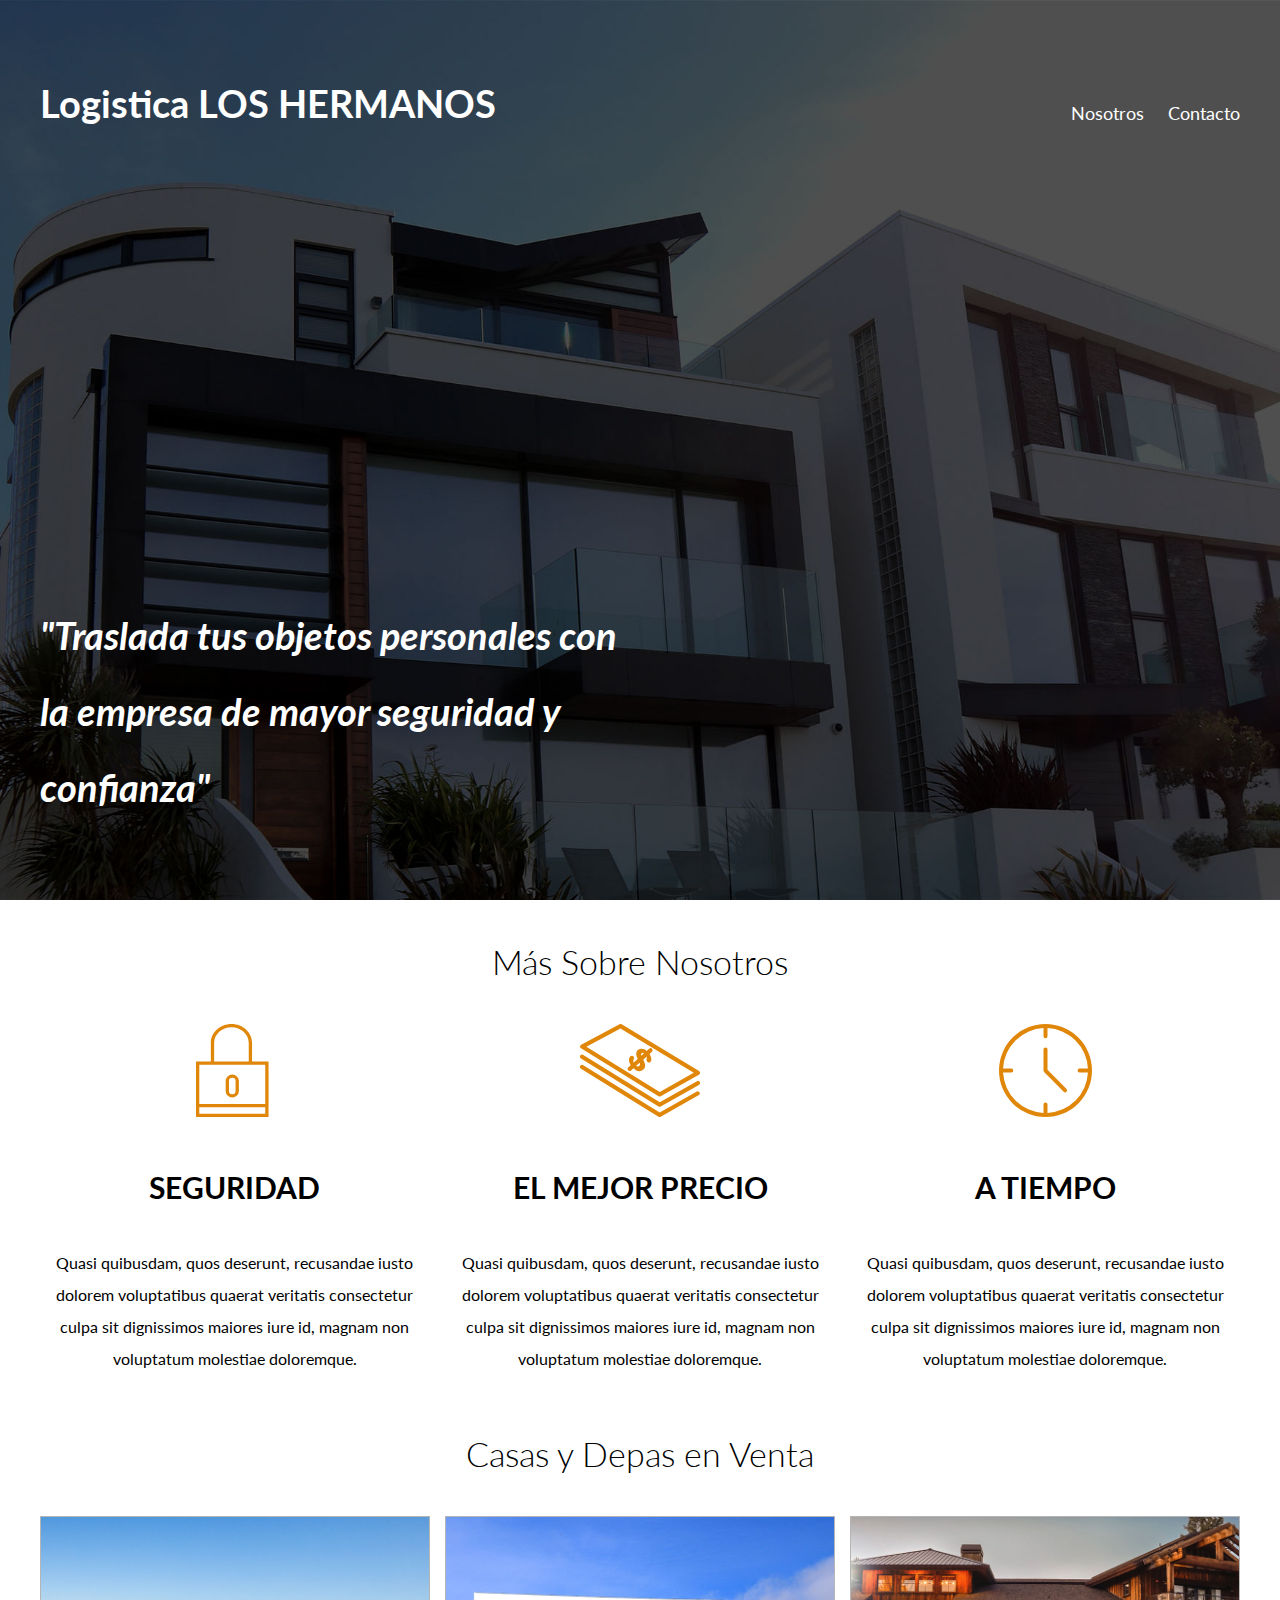
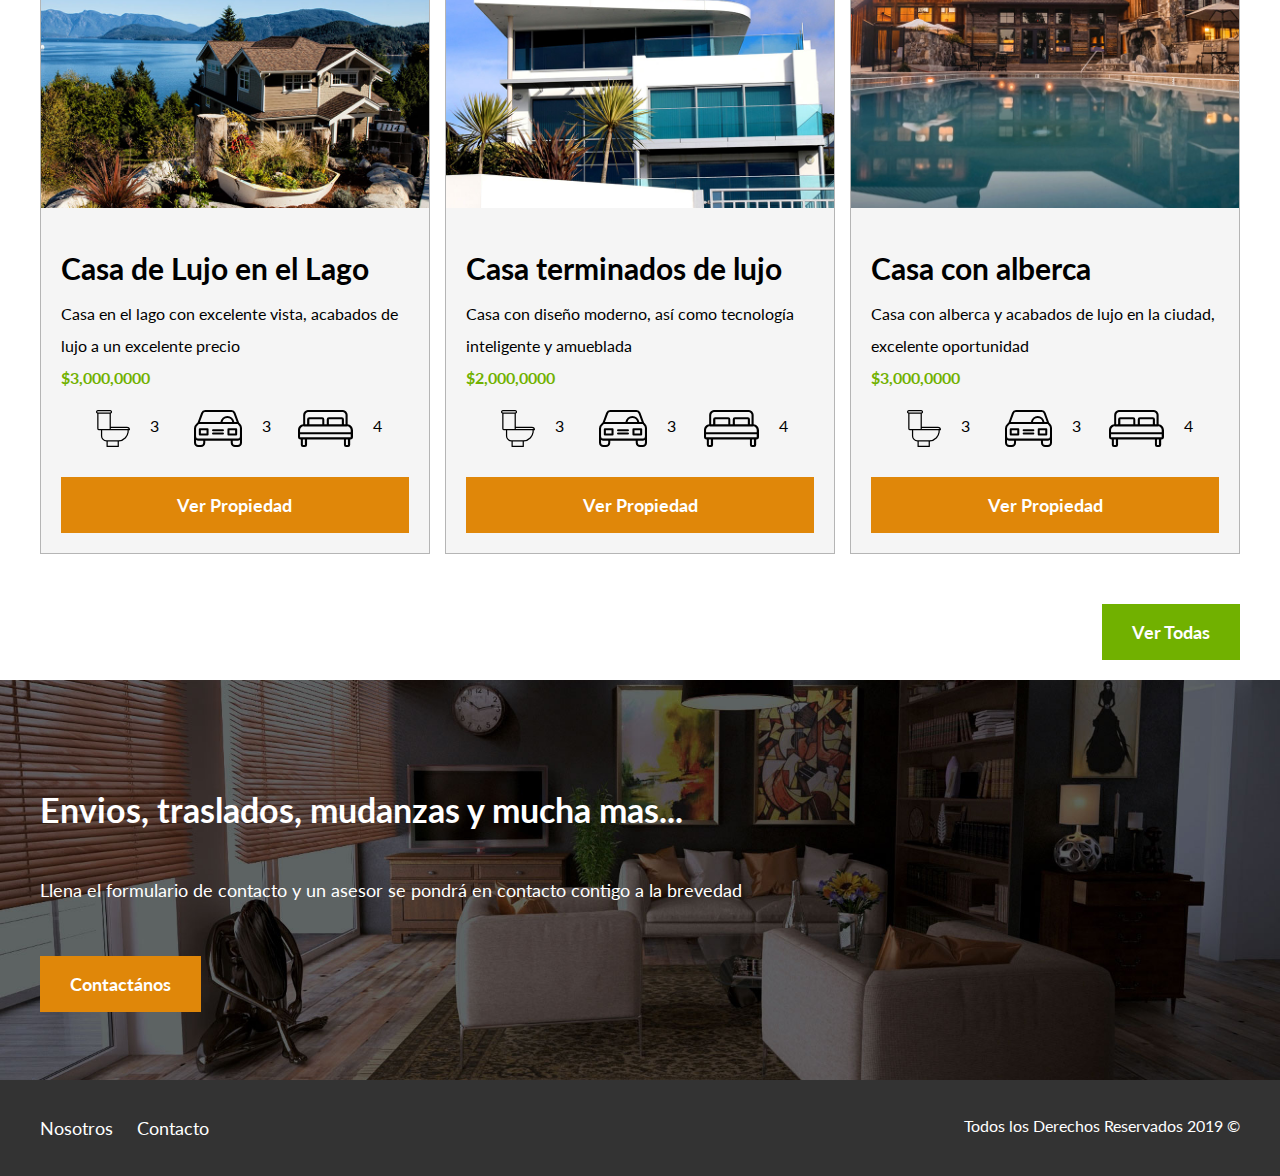
==== index.html @ 057285b4 "primer commit" ====
<!DOCTYPE html>
<html lang="en">
<head>
    <meta charset="UTF-8">
    <meta name="viewport" content="width=device-width, initial-scale=1.0">
    <meta http-equiv="X-UA-Compatible" content="ie=edge">
    <title>LogisticaLosHermanos</title>
    <link href="https://fonts.googleapis.com/css?family=Lato:300,400,700,900" rel="stylesheet">
    <link rel="stylesheet" href="css/normalize.css">
    <link rel="stylesheet" href="css/styles.css">
</head>
<body>

    <header class="site-header inicio">
        <div class="contenedor contenido-header">
            <div class="barra">
                <h1>Logistica LOS HERMANOS</h1>

                <div class="mobile-menu">
                    <a href="#navegacion">
                        <img src="img/barras.svg" alt="Icono Menu">
                    </a>
                </div>

                <nav id="navegacion" class="navegacion">
                    <a href="nosotros.html">Nosotros</a>                  
                    <a href="contacto.html">Contacto</a>
                </nav>
            </div>
            <h1><em>"Traslada tus objetos personales con la empresa de mayor seguridad y confianza"</em> </h1>
        </div> <!-- contenedor -->
    </header>

    <section class="contenedor seccion">
        <h2 class="fw-300 centrar-texto">Más Sobre Nosotros</h2>

        <div class="iconos-nosotros">
            <div class="icono">
                <img src="img/icono1.svg" alt="Icono Seguridad">
                <h3>Seguridad</h3>
                <p>Quasi quibusdam, quos deserunt, recusandae iusto dolorem voluptatibus quaerat veritatis consectetur culpa sit dignissimos maiores iure id, magnam non voluptatum molestiae doloremque.</p>
            </div>

            <div class="icono">
                <img src="img/icono2.svg" alt="Icono Mejor Precio">
                <h3>El Mejor Precio</h3>
                <p>Quasi quibusdam, quos deserunt, recusandae iusto dolorem voluptatibus quaerat veritatis consectetur culpa sit dignissimos maiores iure id, magnam non voluptatum molestiae doloremque.</p>
            </div>

            <div class="icono">
                <img src="img/icono3.svg" alt="Icono a Tiempo">
                <h3>A Tiempo</h3>
                <p>Quasi quibusdam, quos deserunt, recusandae iusto dolorem voluptatibus quaerat veritatis consectetur culpa sit dignissimos maiores iure id, magnam non voluptatum molestiae doloremque.</p>
            </div>
        </div>
    </section>

    <main class="seccion contenedor">
        <h2 class="fw-300 centrar-texto">Casas y Depas en Venta</h2>

        <div class="contenedor-anuncios">
            <div class="anuncio">
                <img src="img/anuncio1.jpg" alt="Anuncio casa en el lago">
                <div class="contenido-anuncio">
                    <h3>Casa de Lujo en el Lago</h3>
                    <p>Casa en el lago con excelente vista, acabados de lujo a un excelente precio</p>
                    <p class="precio">$3,000,0000</p>

                    <ul class="iconos-caracteristicas">
                        <li>
                            <img src="img/icono_wc.svg" alt="icono wc">
                            <p>3</p>
                        </li>
                        <li>
                            <img src="img/icono_estacionamiento.svg" alt="icono autos">
                            <p>3</p>
                        </li>
                        <li>
                            <img src="img/icono_dormitorio.svg" alt="icono habitaciones">
                            <p>4</p>
                        </li>
                    </ul>


                    <a href="anuncio.html" class="boton boton-amarillo d-block">Ver Propiedad</a>
                </div>
            </div>

            <div class="anuncio">
                <img src="img/anuncio2.jpg" alt="Anuncio casa de lujo">
                <div class="contenido-anuncio">
                    <h3>Casa terminados de lujo</h3>
                    <p>Casa con diseño moderno, así como tecnología inteligente y amueblada</p>
                    <p class="precio">$2,000,0000</p>
                    <ul class="iconos-caracteristicas">
                        <li>
                            <img src="img/icono_wc.svg" alt="icono wc">
                            <p>3</p>
                        </li>
                        <li>
                            <img src="img/icono_estacionamiento.svg" alt="icono autos">
                            <p>3</p>
                        </li>
                        <li>
                            <img src="img/icono_dormitorio.svg" alt="icono habitaciones">
                            <p>4</p>
                        </li>
                    </ul>

                    <a href="anuncio.html" class="boton boton-amarillo d-block">Ver Propiedad</a>
                </div>
            </div>

            <div class="anuncio">
                <img src="img/anuncio3.jpg" alt="Anuncio casa con alberca">
                <div class="contenido-anuncio">
                    <h3>Casa con alberca</h3>
                    <p>Casa con alberca y acabados de lujo en la ciudad, excelente oportunidad</p>
                    <p class="precio">$3,000,0000</p>
                    <ul class="iconos-caracteristicas">
                        <li>
                            <img src="img/icono_wc.svg" alt="icono wc">
                            <p>3</p>
                        </li>
                        <li>
                            <img src="img/icono_estacionamiento.svg" alt="icono autos">
                            <p>3</p>
                        </li>
                        <li>
                            <img src="img/icono_dormitorio.svg" alt="icono habitaciones">
                            <p>4</p>
                        </li>
                    </ul>

                    <a href="anuncio.html" class="boton boton-amarillo d-block">Ver Propiedad</a>
                </div>
            </div>
        </div>

        <div class="ver-todas">
            <a href="anuncios.html" class="boton boton-verde">Ver Todas</a>
        </div>
    </main>

    <section class="imagen-contacto">
        <div class="contenedor contenido-contacto">
            <h2>Envios, traslados, mudanzas y mucha mas...</h2>
            <p>Llena el formulario de contacto y un asesor se pondrá en contacto contigo a la brevedad</p>
            <a href="contacto.html" class="boton boton-amarillo">Contactános</a>
        </div>
    </section>

   

    <footer class="site-footer seccion">
        <div class="contenedor contenedor-footer">
            <nav class="navegacion">
                <a href="nosotros.html">Nosotros</a>
                <a href="contacto.html">Contacto</a>
            </nav>
            <p class="copyright">Todos los Derechos Reservados 2019 &copy; </p>
        </div>
    </footer>
</body>
</html>
---- css/styles.css ----
html {
    box-sizing: border-box;
    font-size: 62.5%;
    /** Reset para REMS - 62.5% = 10px de 16px **/
}

*,
*:before,
*:after {
    box-sizing: inherit;
}

body {
    font-family: 'Lato', sans-serif;
    font-size: 1.6rem;
    line-height: 2;
}

/** Globales imagenes responsive **/
img {
    max-width: 100%;
}

.contenedor {
    width: 95%;
    max-width: 120rem;
    /** = 1200px; **/
    margin: 0 auto;
}

h1 {
    font-size: 3.8rem;
}

h2 {
    font-size: 3.4rem;
}

h3 {
    font-size: 3rem;
}

h4 {
    font-size: 2.6rem;
}

/** Utilidades **/
.seccion {
    margin-top: 2rem;
    margin-bottom: 2rem;
}

.fw-300 {
    font-weight: 300;
}

.centrar-texto {
    text-align: center;
}

.d-block {
    display: block !important;
}

.contenido-centrado {
    max-width: 800px;
}


/** Botones **/
.boton {
    color: #ffffff;
    font-weight: 700;
    text-decoration: none;
    font-size: 1.8rem;
    padding: 1rem 3rem;
    margin-top: 3rem;
    display: inline-block;
    text-align: center;
    border: none;
    /* para responsive */
    display: block;
    flex: 0 0 100%;
}

/* responsive */
@media (min-width: 768px) {
    .boton {
        /* para q tome bien los marginy padding */
        display: inline-block;
        flex: 0 0 auto;
    }
}

.boton:hover {
    cursor: pointer;
}

.boton-amarillo {
    background-color: #E08709;
}

.boton-verde {
    background-color: #71B100;
}


/* Header */
.site-header {
    background-color: #333333;
    padding: 1rem 0 3rem 0;
}

.site-header.inicio {
    background-image: url(../img/header.jpg);
    background-position: center center;
    background-size: cover;
    height: 100vh;
    min-height: 60rem;
}

.contenido-header {
    height: 100%;
    display: flex;
    flex-direction: column;
    justify-content: space-between;
    text-align: center;
}

@media (min-width: 768px) {
    .contenido-header {
        /* el contenido se va  ala izquiuerda */
        text-align: left;
    }
}

.contenido-header h1 {
    color: #ffffff;
    padding-bottom: 2rem;
    max-width: 60rem;
    line-height: 2;
}

.barra {
    padding-top: 3rem;
}

/* responsive */
@media (min-width: 768px) {
    .barra {
        display: flex;
        justify-content: space-between;
        align-items: center;
    }
}

/** Navegacion **/
.navegacion a {
    color: #ffffff;
    text-decoration: none;
    font-size: 2.2rem;
    /* se ponene uno bajo de otro */
    display: block;
}


@media (min-width: 768px) {
    .navegacion a {
        display: inline-block;
        font-size: 1.8rem;
        /** = 18px **/
        margin-right: 2rem;
    }

    /* aplica al ultimo elemento */
    .navegacion a:last-of-type {
        margin: 0;
    }
}

.navegacion a:hover {
    color: #71B100;
}

/** Mobile Menu **/
.mobile-menu img {
    width: 5rem;
}

@media (min-width: 768px) {
    .mobile-menu {
        display: none;
    }
}

.navegacion:target {
    display: block;
}

.navegacion {
    display: none;
}

@media (min-width: 768px) {
    .navegacion {
        display: block;
    }
}

/** Iconos Nosotros **/
@media (min-width: 768px) {
    .iconos-nosotros {
        display: flex;
        justify-content: space-between;
    }
}

/* agrupamos primero como se ve en la web y abajo el media query cm se ve en celu */
.icono {
    text-align: center;
}

@media (min-width: 768px) {
    .icono {
        flex-basis: calc(33.3% - 1rem);
    }
}

.icono h3 {
    text-transform: uppercase;
}


/** Anuncios **/

@media (min-width: 768px) {
    .contenedor-anuncios {
        display: flex;
        justify-content: space-between;
        /* el wrap se lñe palica al padre */
        flex-wrap: wrap;
    }
}

.anuncio {
    border: 1px solid #B5B5B5;
    background-color: #F5F5F5;
    margin-bottom: 2rem;
}

@media (min-width: 768px) {
    .anuncio {
        flex: 0 0 calc(33.3% - 1rem);
    }
}

.contenido-anuncio {
    padding: 2rem;
}

.contenido-anuncio h3,
.contenido-anuncio p {
    margin: 0;
}

.precio {
    color: #71B100;
    font-weight: 700;
}

.iconos-caracteristicas {
    list-style: none;
    padding: 0;
    display: flex;
    justify-content: space-evenly;
    flex: 1;
    max-width: 500px;
}

.iconos-caracteristicas li {
    /* flex: 1; */
    display: flex;
}

.iconos-caracteristicas li img {
    margin-right: 2rem;
}

.ver-todas {
    display: flex;
    justify-content: flex-end;
}

/** Contacto Home **/
.imagen-contacto {
    background-image: url(../img/encuentra.jpg);
    background-position: center center;
    background-size: cover;
    height: 40rem;
    display: flex;
    align-items: center;
}

.contenido-contacto {
    /* en vez de tener un flex 1 tiene un 95% el cual hace q las cosas no llegen muy ala orilla y pueda leerse bien en celu  */
    flex: 0 0 95%;
    color: #ffffff;
}

.contenido-contacto p {
    font-size: 1.8rem;
}

.mapa {
    height: 30rem;
    background-color: red;
}

/** Sección Inferior **/
@media (min-width: 768px) {
    .seccion-inferior {
        display: flex;
        justify-content: space-between;
    }

    .seccion-inferior .blog {
        flex-basis: 60%;
    }

    .seccion-inferior .testimoniales {
        flex-basis: calc(40% - 2rem);
    }
}

.entrada-blog {
    margin-bottom: 2rem;
}

@media (min-width: 768px) {
    .entrada-blog {
        display: flex;
        justify-content: space-between;
    }
}

.entrada-blog:last-of-type {
    margin-bottom: 0;
}

@media (min-width: 768px) {
    .entrada-blog .imagen {
        flex-basis: 40%;
    }

    .entrada-blog .texto-entrada {
        flex-basis: calc(60% - 3rem);
    }
}

.texto-entrada a {
    color: #000000;
    text-decoration: none;
}

.texto-entrada h4 {
    margin: 0;
    line-height: 1.4;
}

.texto-entrada h4::after {
    content: '';
    display: block;
    width: 15rem;
    height: .5rem;
    background-color: #71B100;
    margin-top: 1rem;
}

.texto-entrada span {
    color: #E08709;
}

/*** Testimoniales **/
.testimonial {
    background-color: #71B100;
    font-size: 2.4rem;
    padding: 2rem;
    color: #ffffff;
    border-radius: 2rem;
}

.testimonial p {
    text-align: right;
}

.testimonial blockquote::before {
    content: '';
    background-image: url(../img/comilla.svg);
    width: 4rem;
    height: 4rem;
    position: absolute;
    left: -2rem;
}

.testimonial blockquote {
    position: relative;
    padding-left: 5rem;
    font-weight: 300;
}

/** Footer **/
.site-footer {
    background-color: #333333;
    margin: 0;
}

.contenedor-footer {
    padding: 3rem 0;
    text-align: center;
}

@media (min-width: 768px) {
    .contenedor-footer {
        display: flex;
        justify-content: space-between;
    }
}

.site-footer nav {
    display: none;
}

@media (min-width: 768px) {
    .site-footer nav {
        display: block;
    }
}

.copyright {
    margin: 0;
    color: #ffffff;
}

/** INTERNAS **/
/* Nosotros **/
@media (min-width: 768px) {
    .contenido-nosotros {
        display: grid;
        grid-template-columns: repeat(2, 1fr);
        grid-column-gap: 2rem;
    }
}

.texto-nosotros blockquote {
    font-weight: 900;
    font-size: 2rem;
    margin: 0;
    padding: 1rem 0 3rem 0;
}

/** Anuncio **/
.resumen-propiedad {
    display: flex;
    justify-content: space-between;
    align-items: center;
}

/** Contacto **/
.contacto p {
    font-size: 1.4rem;
    color: #4f4f4f;
    margin: 2rem 0 0 0;
}

legend {
    font-size: 2rem;
    color: #4f4f4f;
}

label {
    font-weight: 700;
    text-transform: uppercase;
    display: block;
}

input:not([type="submit"]),
textarea,
select {
    padding: 1rem;
    display: block;
    width: 100%;
    background-color: #e1e1e1;
    margin-bottom: 2rem;
    border: none;
    border-radius: 1rem;
}

input[type="radio"] {
    width: auto;
    margin: 0;
}

select {
    -webkit-appearance: none;
    appearance: none;
}

textarea {
    height: 20rem;
}

.forma-contacto {
    max-width: 30rem;
    display: flex;
    justify-content: space-between;
    align-items: center;
}
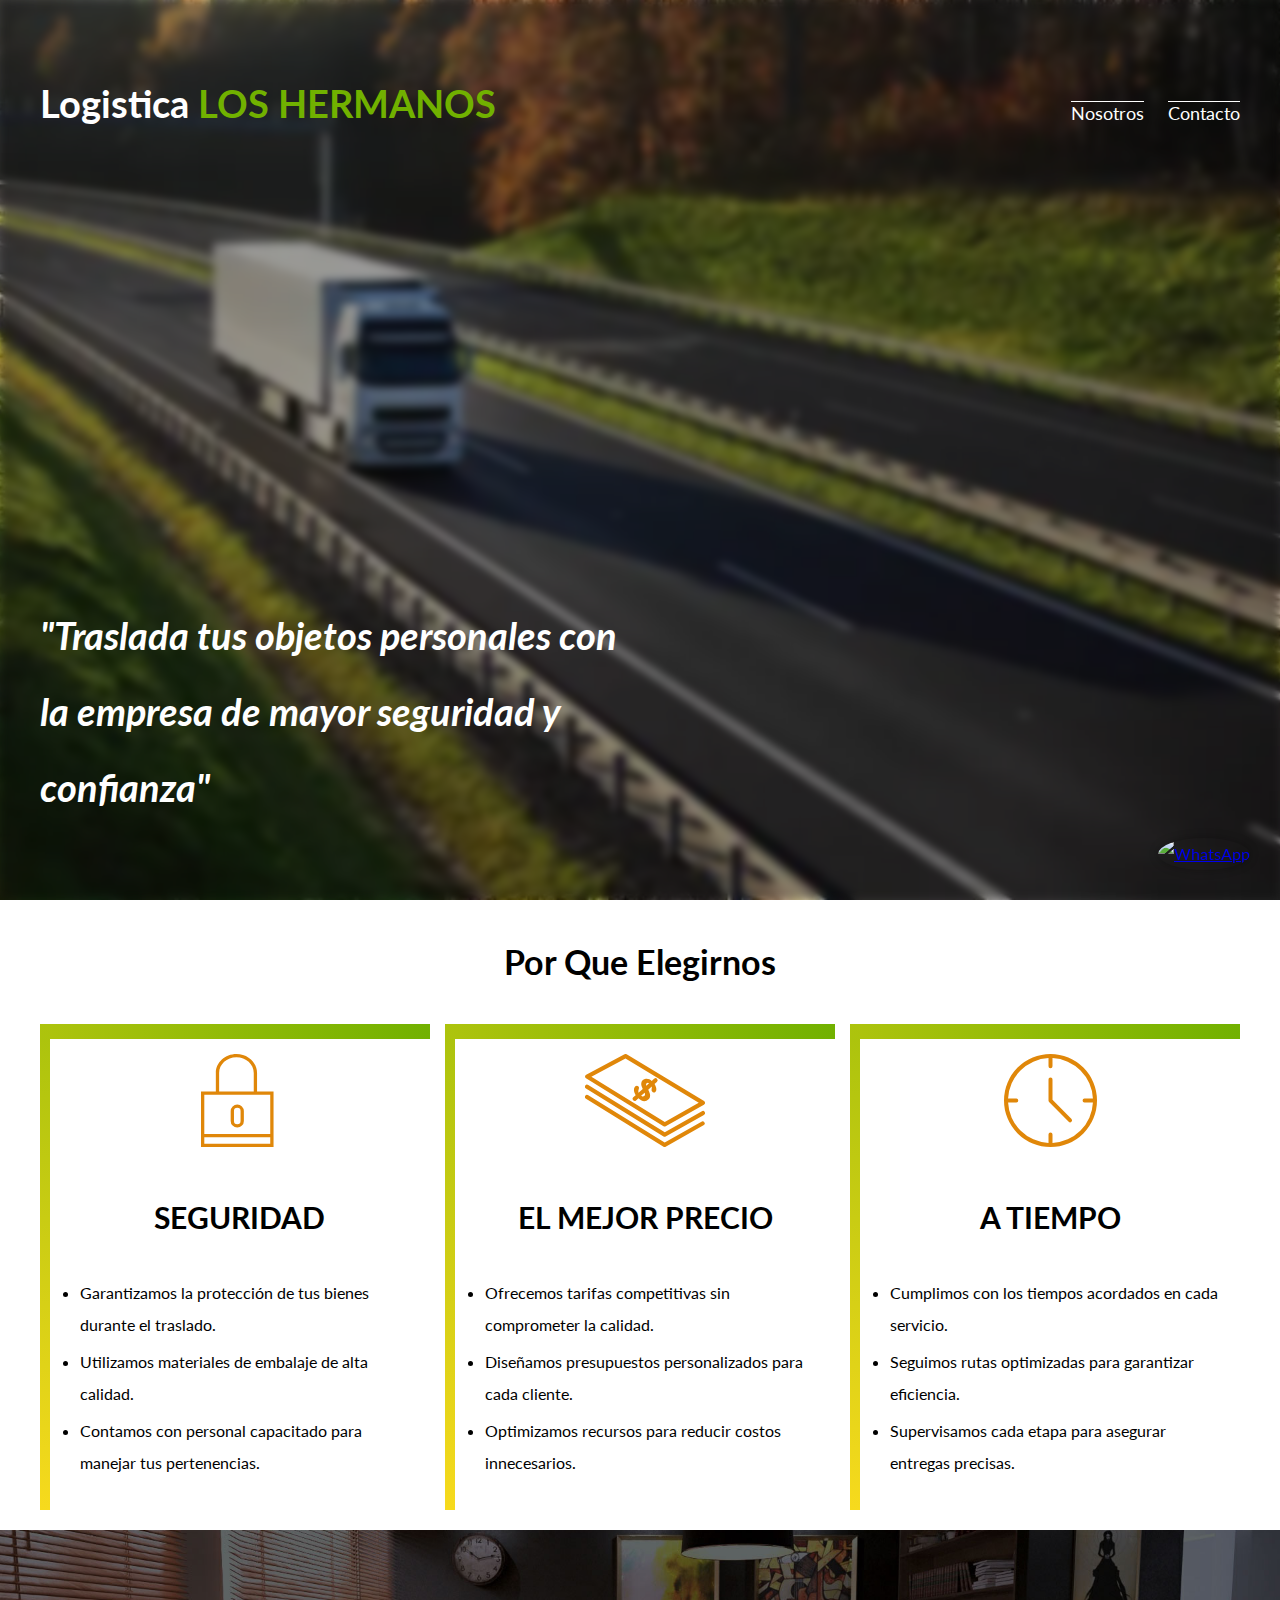
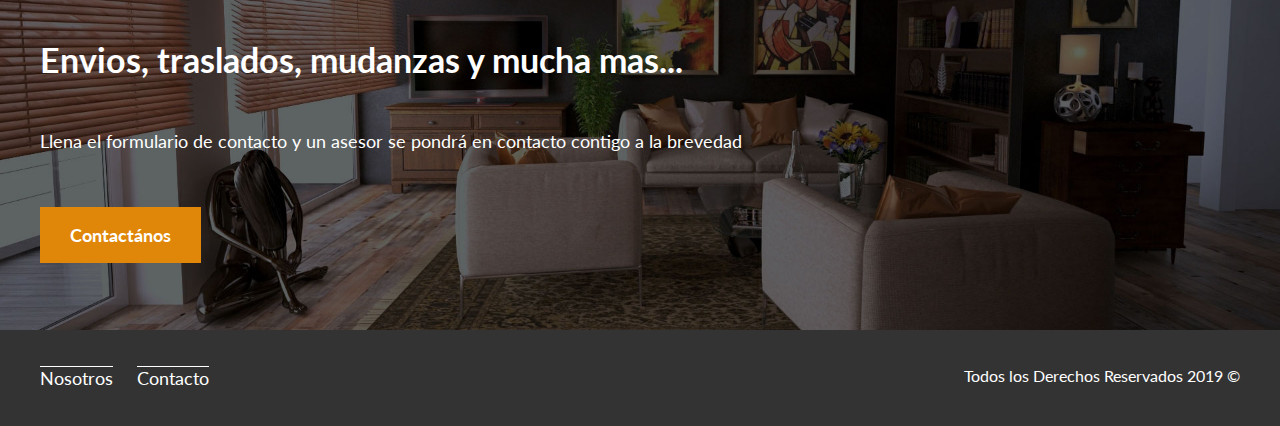
==== commit c435bc2b: "hecho el wsp" ====
--- a/index.html
+++ b/index.html
@@ -1,5 +1,6 @@
 <!DOCTYPE html>
 <html lang="en">
+
 <head>
     <meta charset="UTF-8">
     <meta name="viewport" content="width=device-width, initial-scale=1.0">
@@ -9,12 +10,13 @@
     <link rel="stylesheet" href="css/normalize.css">
     <link rel="stylesheet" href="css/styles.css">
 </head>
+
 <body>
 
     <header class="site-header inicio">
         <div class="contenedor contenido-header">
             <div class="barra">
-                <h1>Logistica LOS HERMANOS</h1>
+                <h1>Logistica <span class="colorTitu">LOS HERMANOS</span></h1>
 
                 <div class="mobile-menu">
                     <a href="#navegacion">
@@ -23,7 +25,7 @@
                 </div>
 
                 <nav id="navegacion" class="navegacion">
-                    <a href="nosotros.html">Nosotros</a>                  
+                    <a href="nosotros.html">Nosotros</a>
                     <a href="contacto.html">Contacto</a>
                 </nav>
             </div>
@@ -31,116 +33,57 @@
         </div> <!-- contenedor -->
     </header>
 
+    <!-- api whatsapp -->
+    <div class="whatsapp-button">
+        <a href="https://api.whatsapp.com/send?phone=2966623913&text=Hola, quisiera más asesoramiento" target="_blank">
+            <img src="/whatsapp.svg" alt="WhatsApp">
+        </a>
+    </div>
+   
+    
+
+
     <section class="contenedor seccion">
-        <h2 class="fw-300 centrar-texto">Más Sobre Nosotros</h2>
+        <h2 class="fw-300 centrar-texto negrita">Por Que Elegirnos</h2>
 
         <div class="iconos-nosotros">
-            <div class="icono">
+
+            <div class="icono gradient">
                 <img src="img/icono1.svg" alt="Icono Seguridad">
                 <h3>Seguridad</h3>
-                <p>Quasi quibusdam, quos deserunt, recusandae iusto dolorem voluptatibus quaerat veritatis consectetur culpa sit dignissimos maiores iure id, magnam non voluptatum molestiae doloremque.</p>
+                <ul>
+                    <li>Garantizamos la protección de tus bienes durante el traslado.</li>
+                    <li>Utilizamos materiales de embalaje de alta calidad.</li>
+                    <li>Contamos con personal capacitado para manejar tus pertenencias.</li>
+
+                </ul>
             </div>
 
-            <div class="icono">
+            <div class="icono gradient">
                 <img src="img/icono2.svg" alt="Icono Mejor Precio">
                 <h3>El Mejor Precio</h3>
-                <p>Quasi quibusdam, quos deserunt, recusandae iusto dolorem voluptatibus quaerat veritatis consectetur culpa sit dignissimos maiores iure id, magnam non voluptatum molestiae doloremque.</p>
+                <ul>
+                    <li>Ofrecemos tarifas competitivas sin comprometer la calidad.</li>
+                    <li>Diseñamos presupuestos personalizados para cada cliente.</li>
+                    <li>Optimizamos recursos para reducir costos innecesarios.</li>
+
+                </ul>
             </div>
 
-            <div class="icono">
+            <div class="icono gradient">
                 <img src="img/icono3.svg" alt="Icono a Tiempo">
                 <h3>A Tiempo</h3>
-                <p>Quasi quibusdam, quos deserunt, recusandae iusto dolorem voluptatibus quaerat veritatis consectetur culpa sit dignissimos maiores iure id, magnam non voluptatum molestiae doloremque.</p>
+                <ul>
+                    <li>Cumplimos con los tiempos acordados en cada servicio.</li>
+                    <li>Seguimos rutas optimizadas para garantizar eficiencia.</li>
+                    <li>Supervisamos cada etapa para asegurar entregas precisas.</li>
+
+                </ul>
             </div>
         </div>
     </section>
 
-    <main class="seccion contenedor">
-        <h2 class="fw-300 centrar-texto">Casas y Depas en Venta</h2>
 
-        <div class="contenedor-anuncios">
-            <div class="anuncio">
-                <img src="img/anuncio1.jpg" alt="Anuncio casa en el lago">
-                <div class="contenido-anuncio">
-                    <h3>Casa de Lujo en el Lago</h3>
-                    <p>Casa en el lago con excelente vista, acabados de lujo a un excelente precio</p>
-                    <p class="precio">$3,000,0000</p>
-
-                    <ul class="iconos-caracteristicas">
-                        <li>
-                            <img src="img/icono_wc.svg" alt="icono wc">
-                            <p>3</p>
-                        </li>
-                        <li>
-                            <img src="img/icono_estacionamiento.svg" alt="icono autos">
-                            <p>3</p>
-                        </li>
-                        <li>
-                            <img src="img/icono_dormitorio.svg" alt="icono habitaciones">
-                            <p>4</p>
-                        </li>
-                    </ul>
-
-
-                    <a href="anuncio.html" class="boton boton-amarillo d-block">Ver Propiedad</a>
-                </div>
-            </div>
-
-            <div class="anuncio">
-                <img src="img/anuncio2.jpg" alt="Anuncio casa de lujo">
-                <div class="contenido-anuncio">
-                    <h3>Casa terminados de lujo</h3>
-                    <p>Casa con diseño moderno, así como tecnología inteligente y amueblada</p>
-                    <p class="precio">$2,000,0000</p>
-                    <ul class="iconos-caracteristicas">
-                        <li>
-                            <img src="img/icono_wc.svg" alt="icono wc">
-                            <p>3</p>
-                        </li>
-                        <li>
-                            <img src="img/icono_estacionamiento.svg" alt="icono autos">
-                            <p>3</p>
-                        </li>
-                        <li>
-                            <img src="img/icono_dormitorio.svg" alt="icono habitaciones">
-                            <p>4</p>
-                        </li>
-                    </ul>
-
-                    <a href="anuncio.html" class="boton boton-amarillo d-block">Ver Propiedad</a>
-                </div>
-            </div>
-
-            <div class="anuncio">
-                <img src="img/anuncio3.jpg" alt="Anuncio casa con alberca">
-                <div class="contenido-anuncio">
-                    <h3>Casa con alberca</h3>
-                    <p>Casa con alberca y acabados de lujo en la ciudad, excelente oportunidad</p>
-                    <p class="precio">$3,000,0000</p>
-                    <ul class="iconos-caracteristicas">
-                        <li>
-                            <img src="img/icono_wc.svg" alt="icono wc">
-                            <p>3</p>
-                        </li>
-                        <li>
-                            <img src="img/icono_estacionamiento.svg" alt="icono autos">
-                            <p>3</p>
-                        </li>
-                        <li>
-                            <img src="img/icono_dormitorio.svg" alt="icono habitaciones">
-                            <p>4</p>
-                        </li>
-                    </ul>
-
-                    <a href="anuncio.html" class="boton boton-amarillo d-block">Ver Propiedad</a>
-                </div>
-            </div>
-        </div>
-
-        <div class="ver-todas">
-            <a href="anuncios.html" class="boton boton-verde">Ver Todas</a>
-        </div>
-    </main>
 
     <section class="imagen-contacto">
         <div class="contenedor contenido-contacto">
@@ -150,7 +93,7 @@
         </div>
     </section>
 
-   
+
 
     <footer class="site-footer seccion">
         <div class="contenedor contenedor-footer">
@@ -162,4 +105,5 @@
         </div>
     </footer>
 </body>
+
 </html>--- a/css/styles.css
+++ b/css/styles.css
@@ -64,6 +64,38 @@
 
 .contenido-centrado {
     max-width: 800px;
+}
+
+.negrita {
+    font-weight: 700;
+}
+
+.whatsapp-button {
+    position: fixed;
+    bottom: 30px;
+    right: 30px;
+    z-index: 1000;
+    /* Asegura que el botón esté por encima de otros elementos */
+}
+
+.whatsapp-button img {
+    width: 60px;
+    /* Ajusta el tamaño de la imagen según lo desees */
+    height: 60px;
+    border-radius: 50%;
+    /* Hace la imagen circular */
+    box-shadow: 0 0 10px rgba(0, 0, 0, 0.3);
+    /* Añade una sombra para darle un efecto de flotado */
+}
+
+.whatsapp-button a {
+    display: inline-block;
+}
+
+.whatsapp-button img:hover {
+    transform: scale(1.1);
+    box-shadow: 0 0 15px rgba(0, 0, 0, 0.5);
+    transition: transform 0.3s ease, box-shadow 0.3s ease;
 }
 
 
@@ -112,14 +144,32 @@
 }
 
 .site-header.inicio {
-    background-image: url(../img/header.jpg);
+    position: relative; /* Necesario para posicionar correctamente el pseudo-elemento */
+    background-image: url(../img/CAMION4.webp);
     background-position: center center;
     background-size: cover;
     height: 100vh;
     min-height: 60rem;
+    overflow: hidden; 
+}
+
+.site-header::before {
+    content: "";
+    position: absolute;
+    top: 0;
+    left: 0;
+    width: 100%;
+    height: 100%;
+    background-image: inherit; /* Reutiliza la misma imagen */
+    background-position: inherit;
+    background-size: inherit;
+    filter: brightness(0.6) blur(4px); /* Aplica el desenfoque aquí */
+    z-index: 0; /* Asegúrate de que esté detrás del contenido */
 }
 
 .contenido-header {
+    position: relative; /* Asegura que el texto esté por encima del fondo */
+    z-index: 1; /* Coloca el contenido encima del pseudo-elemento */
     height: 100%;
     display: flex;
     flex-direction: column;
@@ -157,7 +207,7 @@
 /** Navegacion **/
 .navegacion a {
     color: #ffffff;
-    text-decoration: none;
+    text-decoration:overline;
     font-size: 2.2rem;
     /* se ponene uno bajo de otro */
     display: block;
@@ -430,7 +480,7 @@
     display: none;
 }
 
-@media (min-width: 768px) {
+@media (min-width: 768px){ 
     .site-footer nav {
         display: block;
     }
@@ -494,10 +544,18 @@
     border: none;
     border-radius: 1rem;
 }
+textarea {
+    position: relative;
+    z-index: 10; /* Asegúrate de que esté por encima de otros elementos */
+}
 
 input[type="radio"] {
     width: auto;
     margin: 0;
+}
+input {
+    position: relative;
+    z-index: 10; /* Asegúrate de que esté por encima de otros elementos */
 }
 
 select {
@@ -514,4 +572,32 @@
     display: flex;
     justify-content: space-between;
     align-items: center;
+}
+
+.colorTitu {
+    color: #71B100 !important;
+}
+
+.icono ul {
+    padding-left: 1.5rem;
+    list-style-type: disc;
+    text-align: left;
+    /* Justifica el texto hacia la izquierda */
+}
+
+.icono ul li {
+    margin-bottom: 0.5rem;
+    font-size: 1.6rem;
+    text-align: left;
+    /* Justifica cada ítem de la lista hacia la izquierda */
+}
+
+.gradient {
+
+    border-image-source: linear-gradient(45deg, #f7da1d 0%, #71B100 100%);
+    border-block-start: 15px solid;
+    border-inline-start: 10px solid;
+    border-image-slice: 1;
+    padding: 15px;
+
 }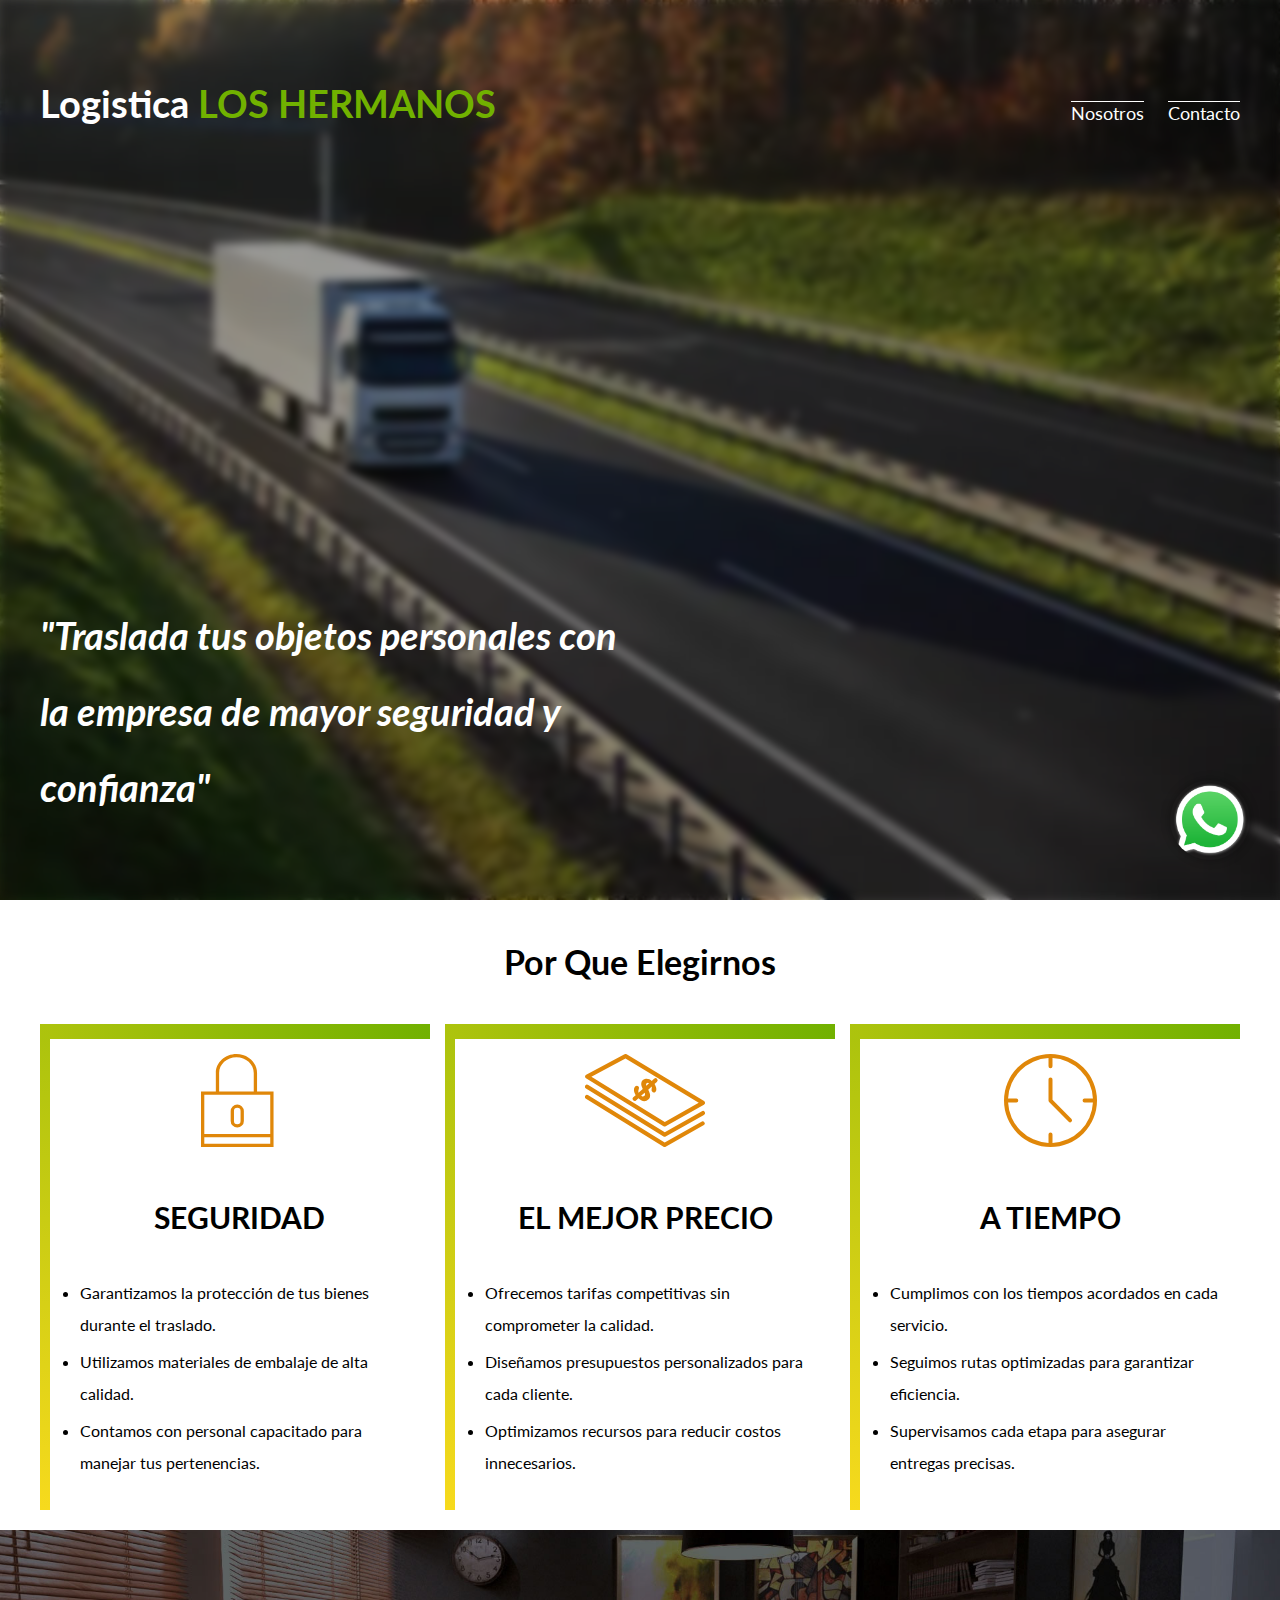
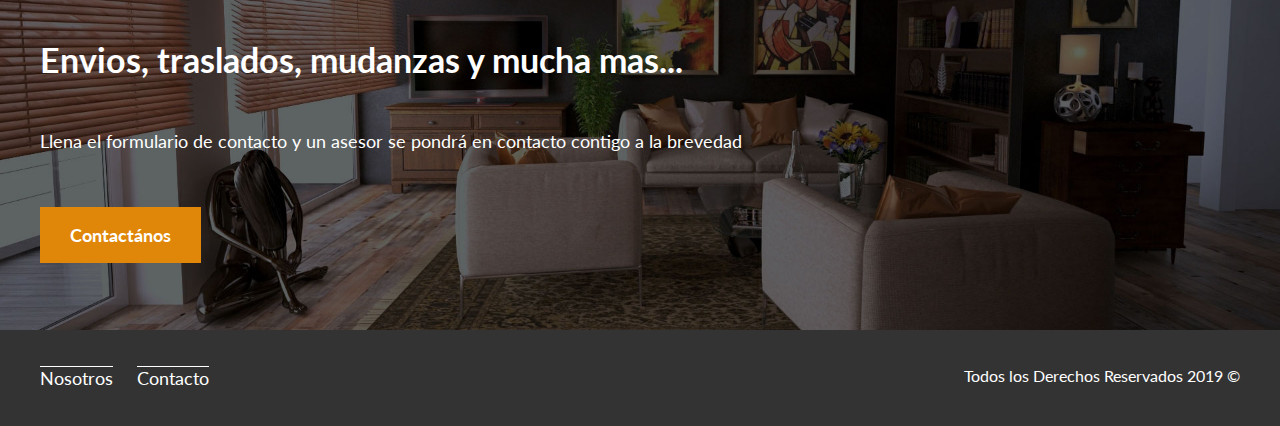
==== commit f62ba081: "hecho el wsp1" ====
--- a/index.html
+++ b/index.html
@@ -36,7 +36,7 @@
     <!-- api whatsapp -->
     <div class="whatsapp-button">
         <a href="https://api.whatsapp.com/send?phone=2966623913&text=Hola, quisiera más asesoramiento" target="_blank">
-            <img src="/whatsapp.svg" alt="WhatsApp">
+            <img src="./img/logowspeste.png" alt="WhatsApp">
         </a>
     </div>
    
--- a/css/styles.css
+++ b/css/styles.css
@@ -79,9 +79,9 @@
 }
 
 .whatsapp-button img {
-    width: 60px;
+    width: 80px;
     /* Ajusta el tamaño de la imagen según lo desees */
-    height: 60px;
+    height: 80px;
     border-radius: 50%;
     /* Hace la imagen circular */
     box-shadow: 0 0 10px rgba(0, 0, 0, 0.3);
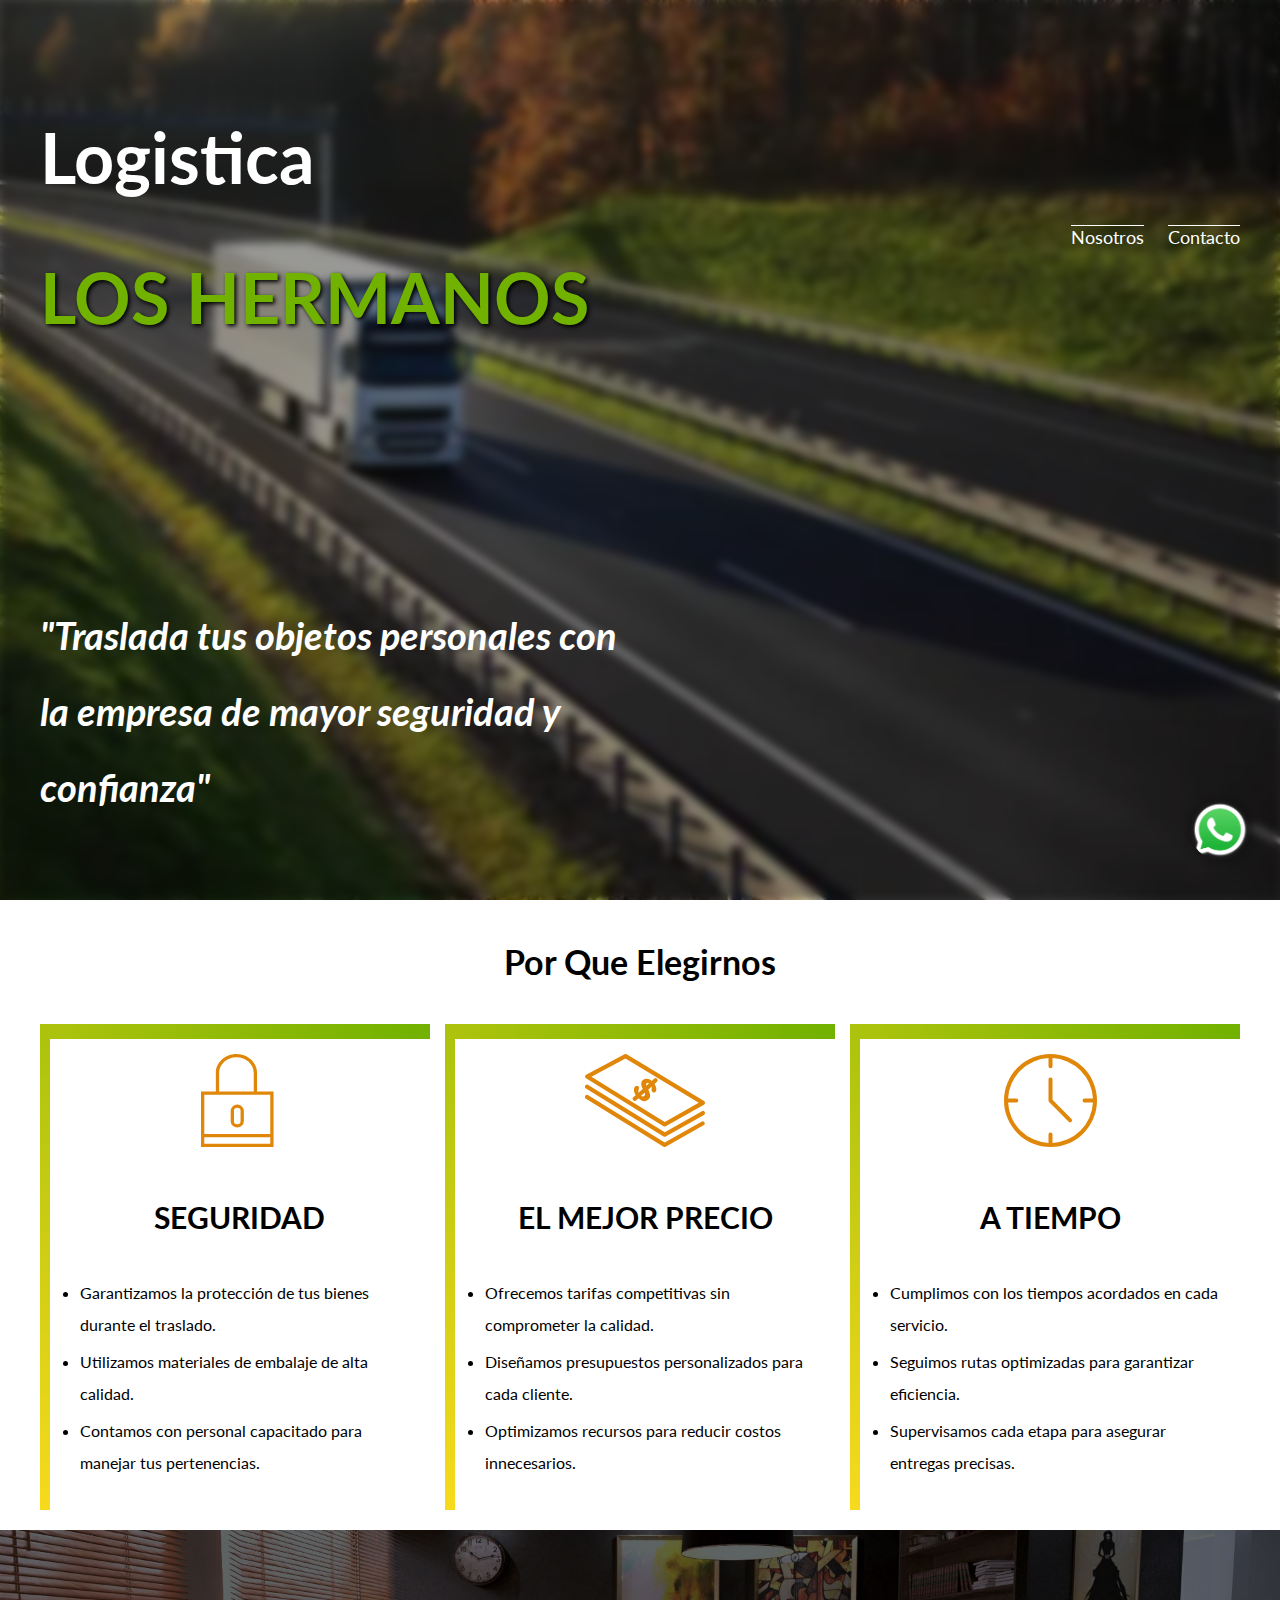
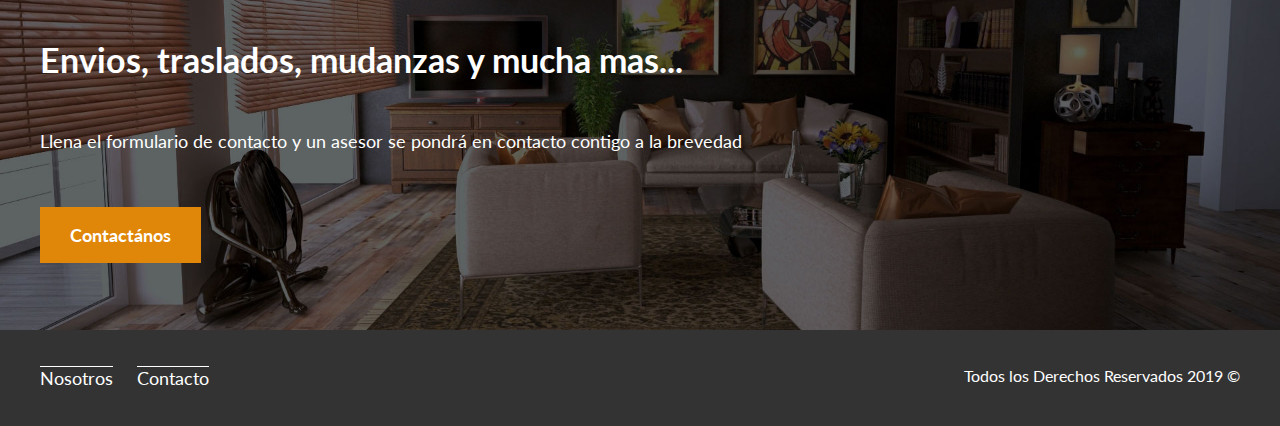
==== commit 642824ff: "hecho el email" ====
--- a/index.html
+++ b/index.html
@@ -16,7 +16,7 @@
     <header class="site-header inicio">
         <div class="contenedor contenido-header">
             <div class="barra">
-                <h1>Logistica <span class="colorTitu">LOS HERMANOS</span></h1>
+                <h1 class="grande">Logistica <br> <span class="colorTitu ">LOS HERMANOS</span></h1>
 
                 <div class="mobile-menu">
                     <a href="#navegacion">
@@ -35,7 +35,7 @@
 
     <!-- api whatsapp -->
     <div class="whatsapp-button">
-        <a href="https://api.whatsapp.com/send?phone=2966623913&text=Hola, quisiera más asesoramiento" target="_blank">
+        <a href="https://api.whatsapp.com/send?phone=+5492966339063&text=Hola, quisiera más asesoramiento" target="_blank">
             <img src="./img/logowspeste.png" alt="WhatsApp">
         </a>
     </div>
--- a/css/styles.css
+++ b/css/styles.css
@@ -79,9 +79,9 @@
 }
 
 .whatsapp-button img {
-    width: 80px;
+    width: 60px;
     /* Ajusta el tamaño de la imagen según lo desees */
-    height: 80px;
+    height: 60px;
     border-radius: 50%;
     /* Hace la imagen circular */
     box-shadow: 0 0 10px rgba(0, 0, 0, 0.3);
@@ -97,6 +97,8 @@
     box-shadow: 0 0 15px rgba(0, 0, 0, 0.5);
     transition: transform 0.3s ease, box-shadow 0.3s ease;
 }
+
+
 
 
 /** Botones **/
@@ -144,13 +146,14 @@
 }
 
 .site-header.inicio {
-    position: relative; /* Necesario para posicionar correctamente el pseudo-elemento */
+    position: relative;
+    /* Necesario para posicionar correctamente el pseudo-elemento */
     background-image: url(../img/CAMION4.webp);
     background-position: center center;
     background-size: cover;
     height: 100vh;
     min-height: 60rem;
-    overflow: hidden; 
+    overflow: hidden;
 }
 
 .site-header::before {
@@ -160,16 +163,21 @@
     left: 0;
     width: 100%;
     height: 100%;
-    background-image: inherit; /* Reutiliza la misma imagen */
+    background-image: inherit;
+    /* Reutiliza la misma imagen */
     background-position: inherit;
     background-size: inherit;
-    filter: brightness(0.6) blur(4px); /* Aplica el desenfoque aquí */
-    z-index: 0; /* Asegúrate de que esté detrás del contenido */
+    filter: brightness(0.6) blur(4px);
+    /* Aplica el desenfoque aquí */
+    z-index: 0;
+    /* Asegúrate de que esté detrás del contenido */
 }
 
 .contenido-header {
-    position: relative; /* Asegura que el texto esté por encima del fondo */
-    z-index: 1; /* Coloca el contenido encima del pseudo-elemento */
+    position: relative;
+    /* Asegura que el texto esté por encima del fondo */
+    z-index: 1;
+    /* Coloca el contenido encima del pseudo-elemento */
     height: 100%;
     display: flex;
     flex-direction: column;
@@ -207,7 +215,7 @@
 /** Navegacion **/
 .navegacion a {
     color: #ffffff;
-    text-decoration:overline;
+    text-decoration: overline;
     font-size: 2.2rem;
     /* se ponene uno bajo de otro */
     display: block;
@@ -230,6 +238,10 @@
 
 .navegacion a:hover {
     color: #71B100;
+    font-weight: bold;
+    background-color: #ffffff;
+    border-radius: 12px;
+    padding-top: 5px;
 }
 
 /** Mobile Menu **/
@@ -281,42 +293,7 @@
 }
 
 
-/** Anuncios **/
-
-@media (min-width: 768px) {
-    .contenedor-anuncios {
-        display: flex;
-        justify-content: space-between;
-        /* el wrap se lñe palica al padre */
-        flex-wrap: wrap;
-    }
-}
-
-.anuncio {
-    border: 1px solid #B5B5B5;
-    background-color: #F5F5F5;
-    margin-bottom: 2rem;
-}
-
-@media (min-width: 768px) {
-    .anuncio {
-        flex: 0 0 calc(33.3% - 1rem);
-    }
-}
-
-.contenido-anuncio {
-    padding: 2rem;
-}
-
-.contenido-anuncio h3,
-.contenido-anuncio p {
-    margin: 0;
-}
-
-.precio {
-    color: #71B100;
-    font-weight: 700;
-}
+
 
 .iconos-caracteristicas {
     list-style: none;
@@ -362,7 +339,7 @@
 }
 
 .mapa {
-    height: 30rem;
+    height: 40rem;
     background-color: red;
 }
 
@@ -430,33 +407,9 @@
     color: #E08709;
 }
 
-/*** Testimoniales **/
-.testimonial {
-    background-color: #71B100;
-    font-size: 2.4rem;
-    padding: 2rem;
-    color: #ffffff;
-    border-radius: 2rem;
-}
-
-.testimonial p {
-    text-align: right;
-}
-
-.testimonial blockquote::before {
-    content: '';
-    background-image: url(../img/comilla.svg);
-    width: 4rem;
-    height: 4rem;
-    position: absolute;
-    left: -2rem;
-}
-
-.testimonial blockquote {
-    position: relative;
-    padding-left: 5rem;
-    font-weight: 300;
-}
+
+
+
 
 /** Footer **/
 .site-footer {
@@ -480,7 +433,7 @@
     display: none;
 }
 
-@media (min-width: 768px){ 
+@media (min-width: 768px) {
     .site-footer nav {
         display: block;
     }
@@ -544,18 +497,22 @@
     border: none;
     border-radius: 1rem;
 }
+
 textarea {
     position: relative;
-    z-index: 10; /* Asegúrate de que esté por encima de otros elementos */
+    z-index: 10;
+    /* Asegúrate de que esté por encima de otros elementos */
 }
 
 input[type="radio"] {
     width: auto;
     margin: 0;
 }
+
 input {
     position: relative;
-    z-index: 10; /* Asegúrate de que esté por encima de otros elementos */
+    z-index: 10;
+    /* Asegúrate de que esté por encima de otros elementos */
 }
 
 select {
@@ -576,6 +533,7 @@
 
 .colorTitu {
     color: #71B100 !important;
+    text-shadow: 2px 2px 4px #000000;
 }
 
 .icono ul {
@@ -600,4 +558,8 @@
     border-image-slice: 1;
     padding: 15px;
 
+}
+
+.grande {
+    font-size: 70px;
 }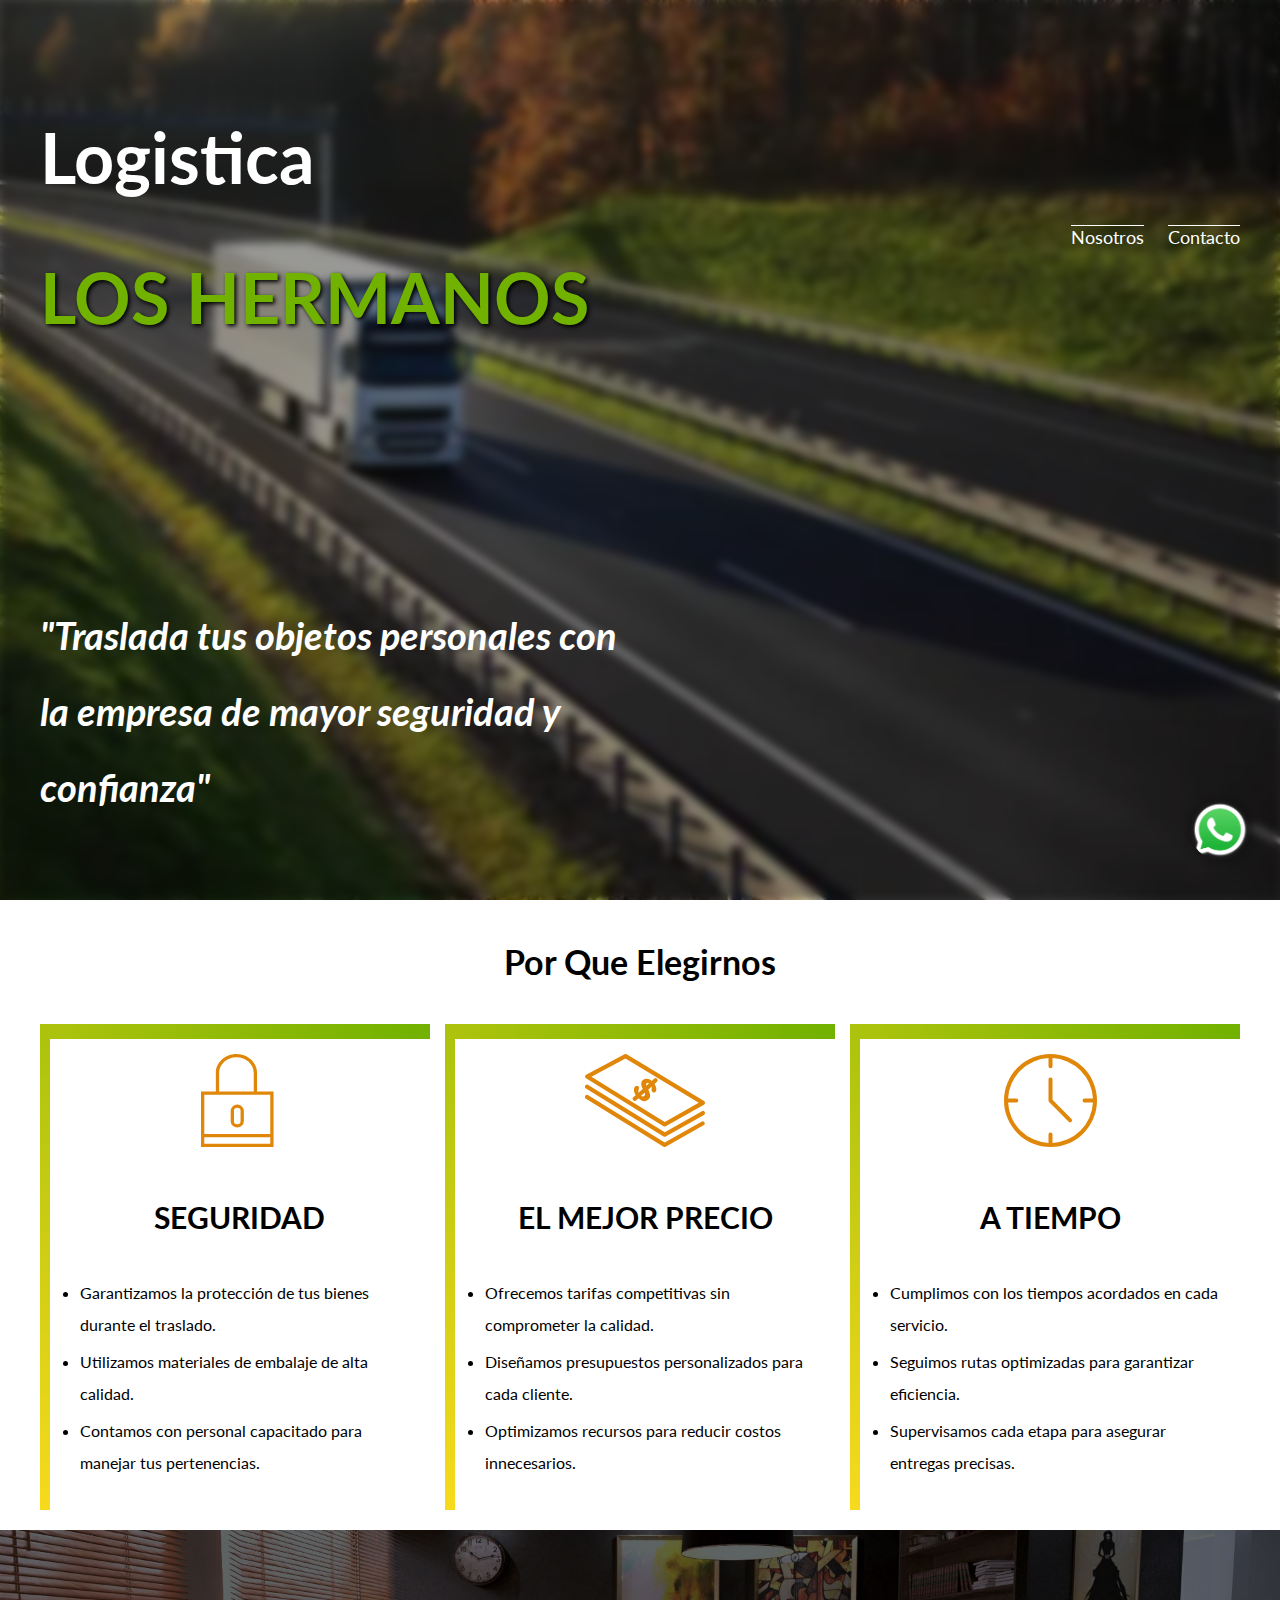
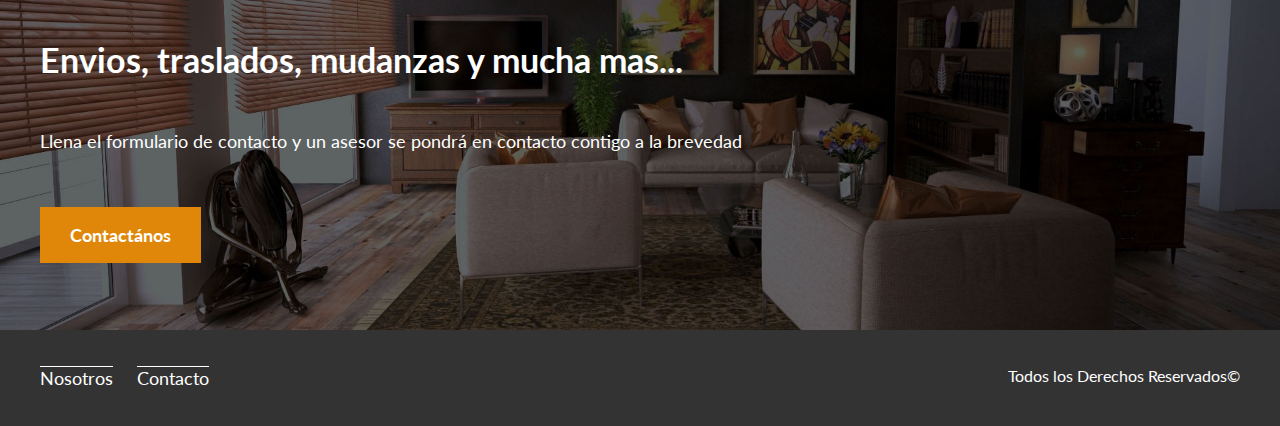
==== commit b5bd35f1: "borrado entrada.html" ====
--- a/index.html
+++ b/index.html
@@ -5,7 +5,7 @@
     <meta charset="UTF-8">
     <meta name="viewport" content="width=device-width, initial-scale=1.0">
     <meta http-equiv="X-UA-Compatible" content="ie=edge">
-    <title>LogisticaLosHermanos</title>
+    <title>Logistica Los Hermanos</title>
     <link href="https://fonts.googleapis.com/css?family=Lato:300,400,700,900" rel="stylesheet">
     <link rel="stylesheet" href="css/normalize.css">
     <link rel="stylesheet" href="css/styles.css">
@@ -101,7 +101,7 @@
                 <a href="nosotros.html">Nosotros</a>
                 <a href="contacto.html">Contacto</a>
             </nav>
-            <p class="copyright">Todos los Derechos Reservados 2019 &copy; </p>
+            <p class="copyright">Todos los Derechos Reservados&copy; </p>
         </div>
     </footer>
 </body>
